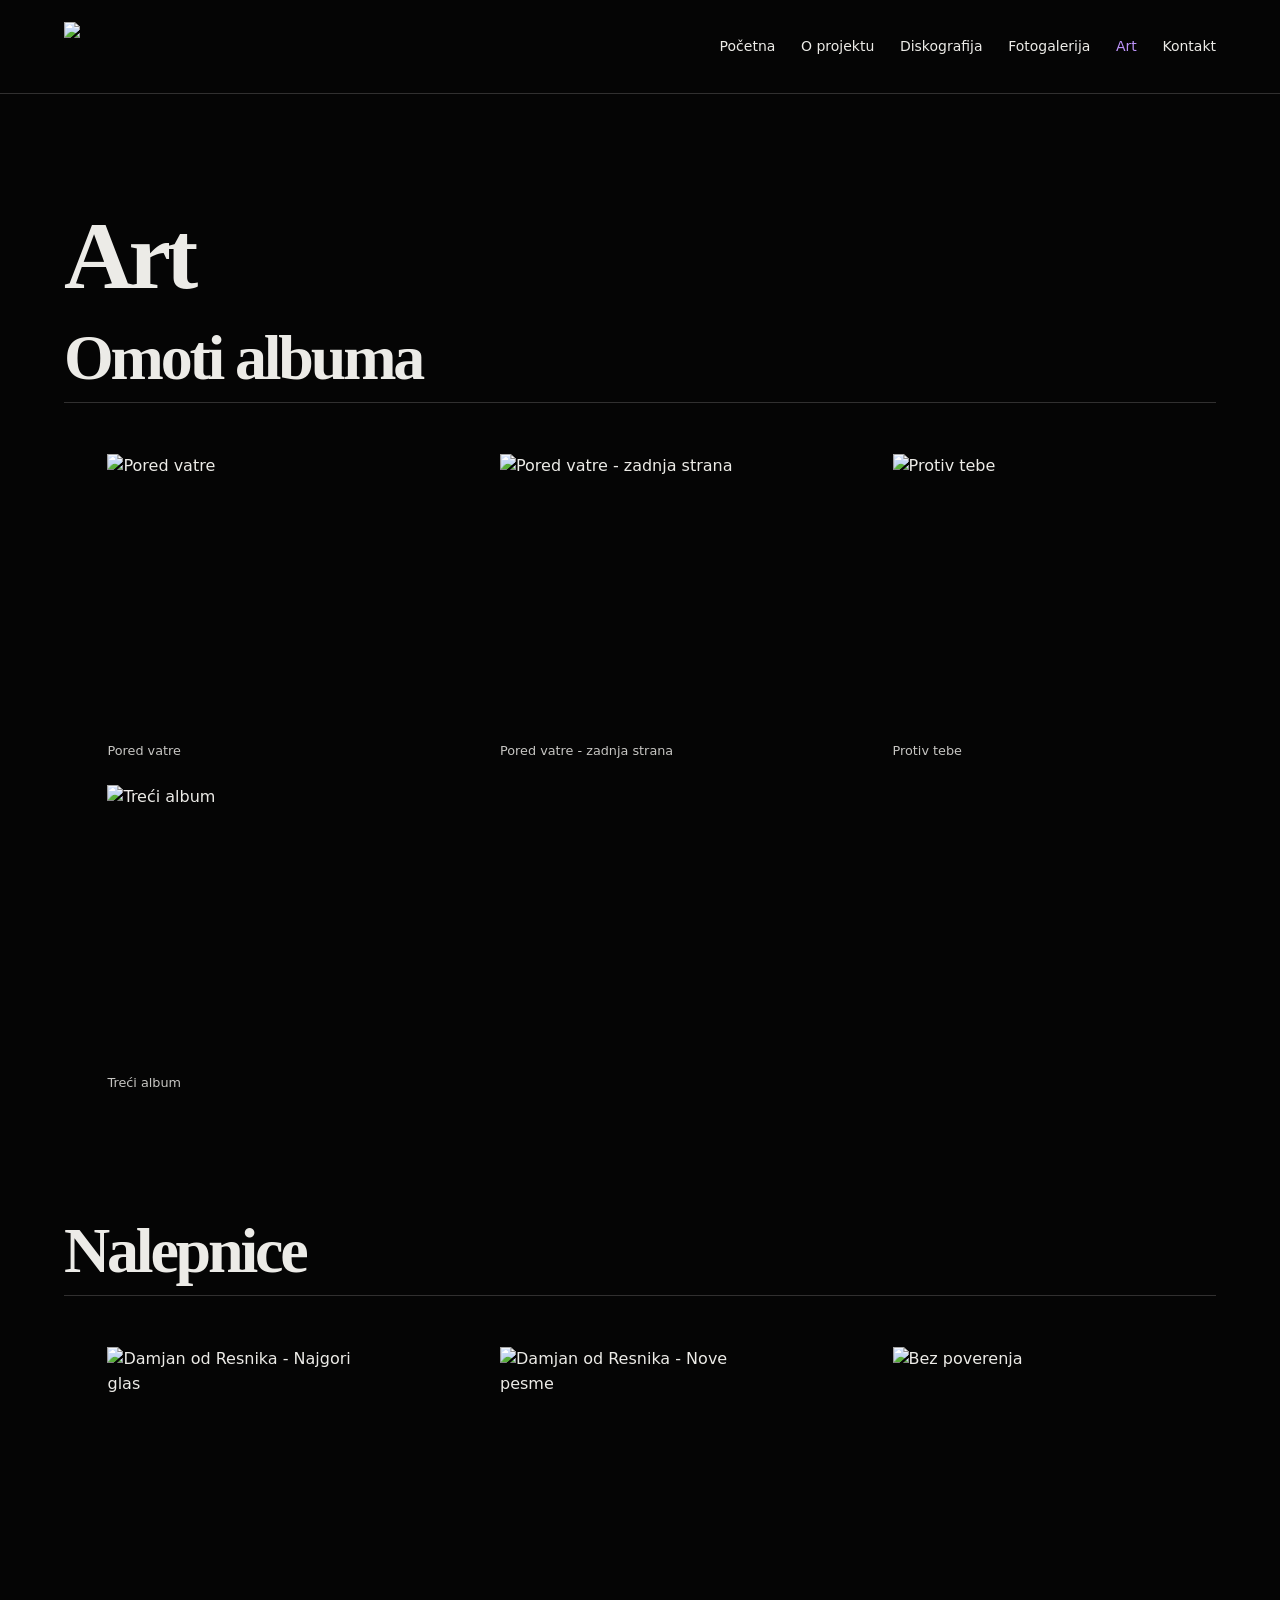
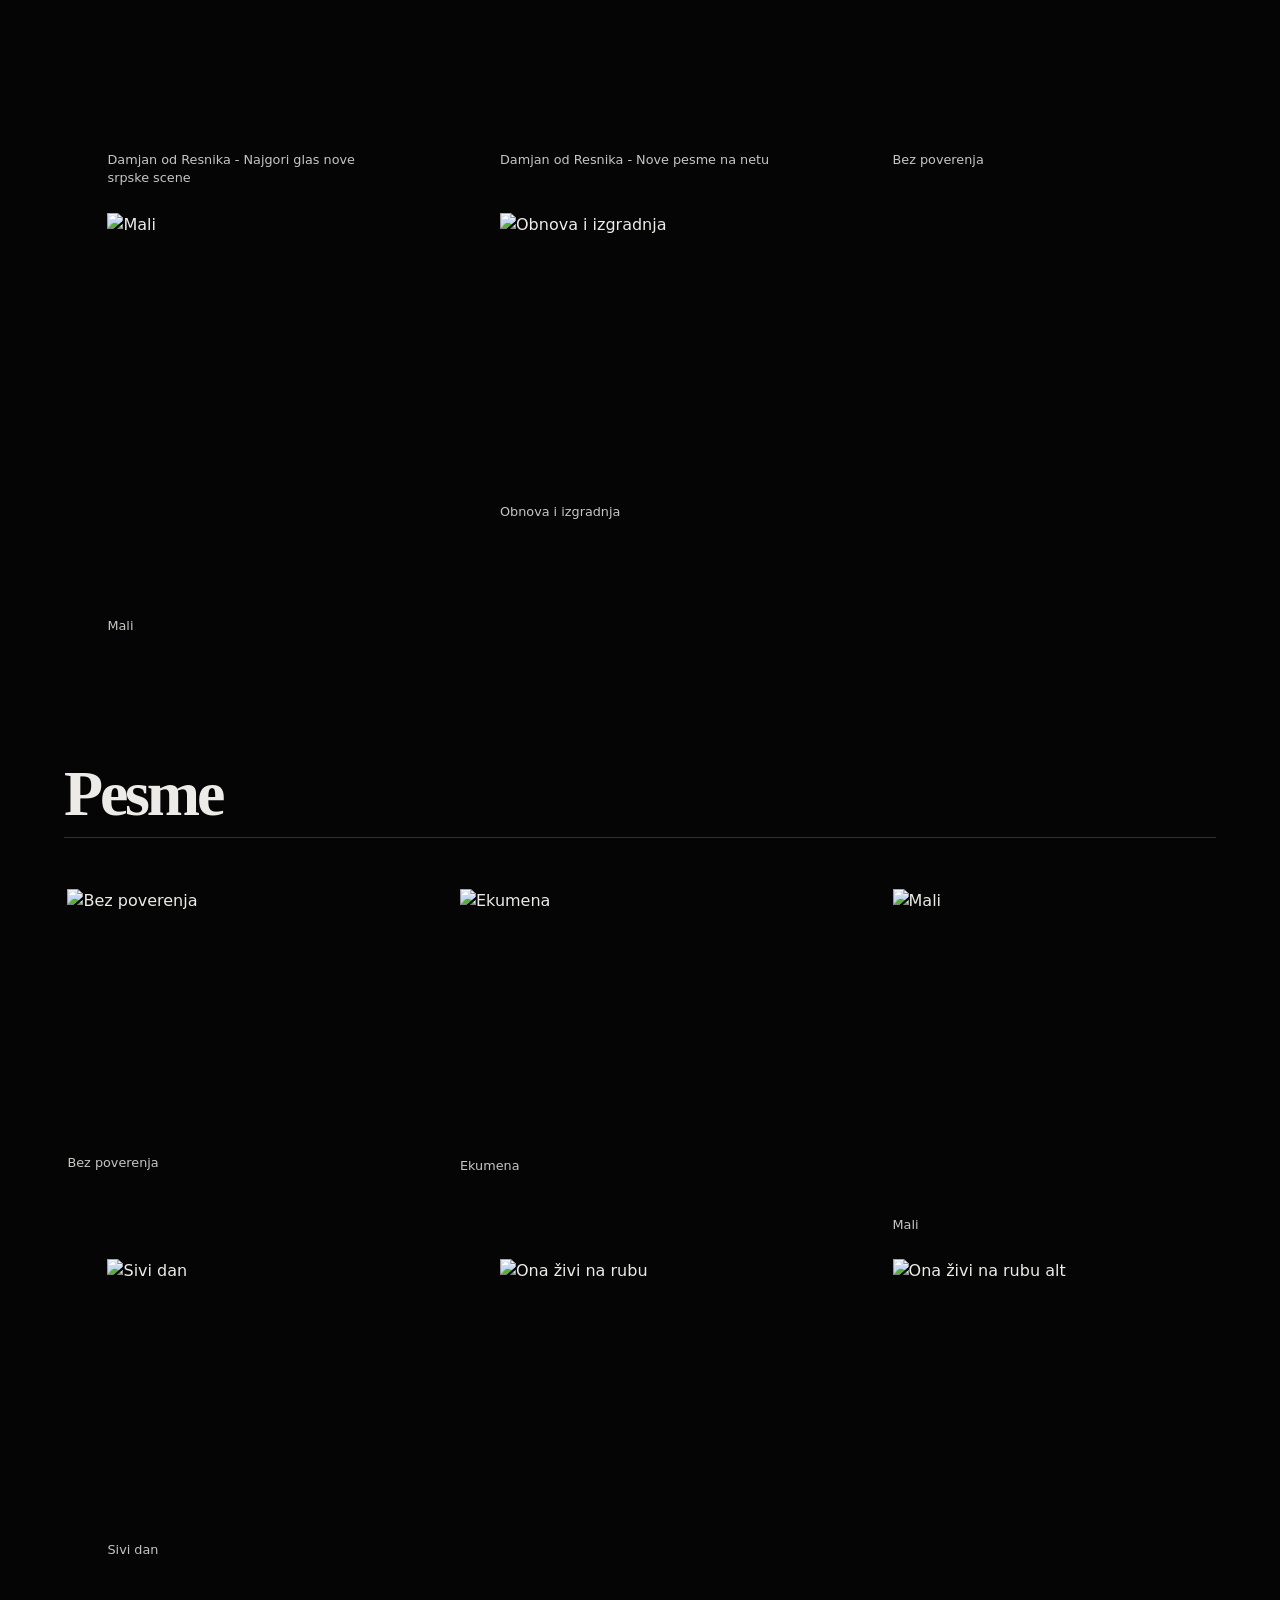
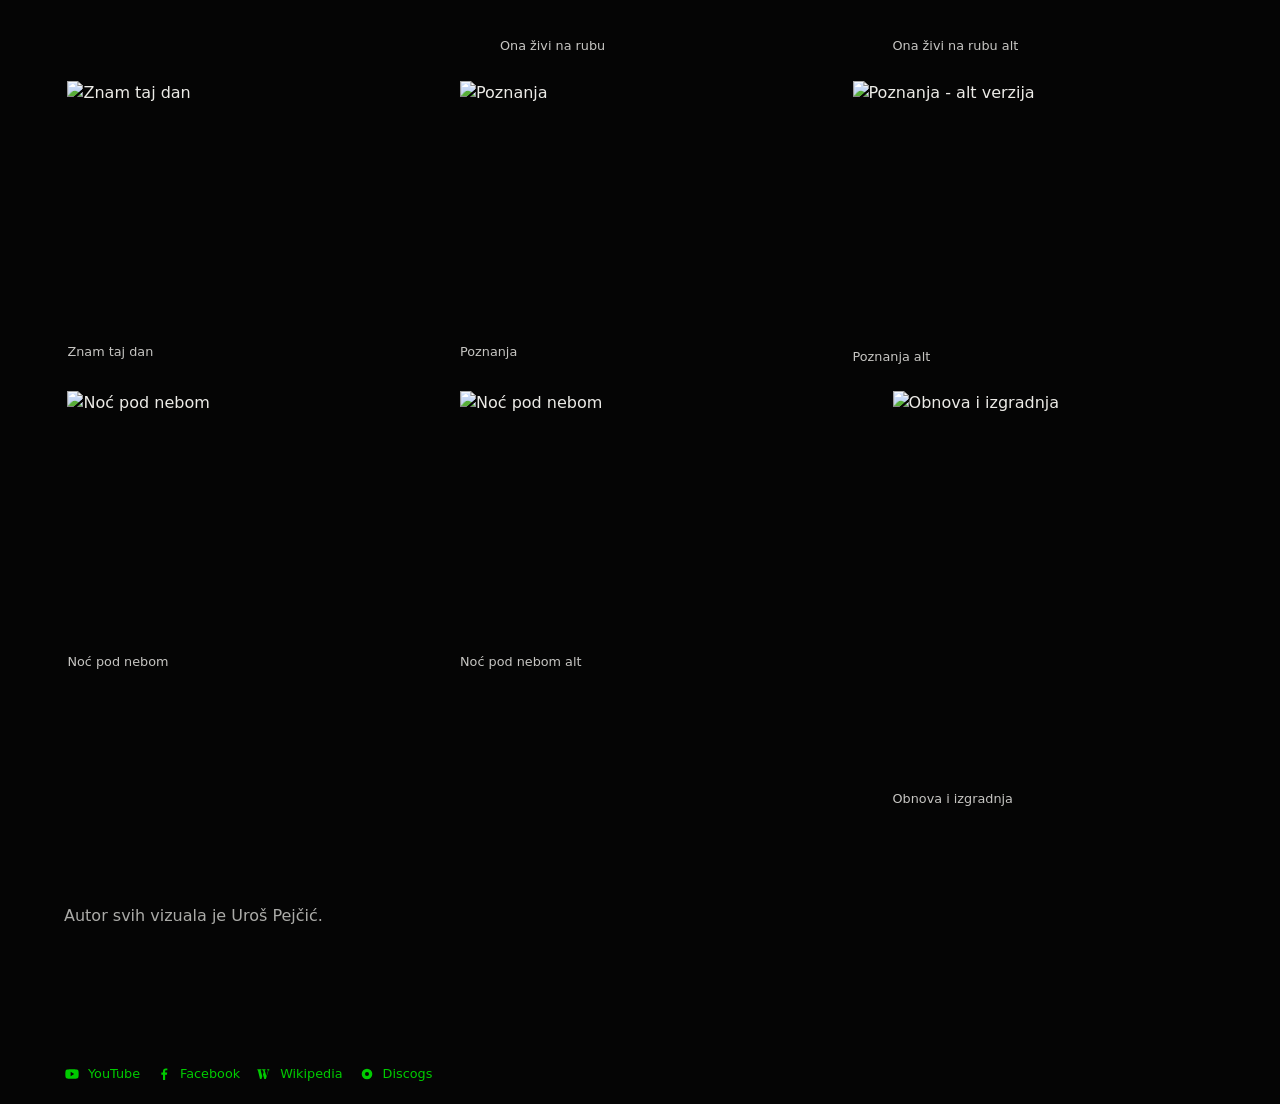
==== art.html @ 842f1d10 "radio traka" ====
<!doctype html>
<html lang="sr-Latn">

<head>
  <meta charset="utf-8" />
  <meta name="viewport" content="width=device-width, initial-scale=1" />
  <meta name="theme-color" content="#050505" />
  <meta name="description" content="Art projekta Damjan od Resnika: omoti, grafike i ilustracije." />
  <link rel="canonical" href="https://mudroljub.github.io/damjan-od-resnika/art.html" />
  <meta property="og:type" content="website" />
  <meta property="og:url" content="https://mudroljub.github.io/damjan-od-resnika/art.html" />
  <meta property="og:title" content="Art - Damjan od Resnika" />
  <meta property="og:description" content="Omoti, grafike i ilustracije projekta Damjan od Resnika." />
  <meta property="og:image" content="https://mudroljub.github.io/damjan-od-resnika/images/art/pesme/bez-poverenja.png" />
  <meta property="og:image:type" content="image/webp" />
  <meta name="twitter:card" content="summary_large_image" />
  <title>Art - Damjan od Resnika</title>
  <link rel="icon" href="favicon.ico" sizes="any" />
  <link rel="stylesheet" href="styles.css" />
</head>

<body>
  <a class="skip" href="#main-content">Preskoči na sadržaj</a>
  <header class="site-header page-header">
    <a class="brand" href="index.html" aria-label="Damjan od Resnika — početna"><img src="images/logo.webp"
        alt="Damjan od Resnika" width="808" height="268" /></a>
    <nav class="nav">
      <a href="index.html">Početna</a><a href="o-projektu.html">O projektu</a><a
        href="diskografija.html">Diskografija</a><a href="fotogalerija.html">Fotogalerija</a><a class="active"
        aria-current="page" href="art.html">Art</a><a href="kontakt.html">Kontakt</a>
    </nav>
  </header>
  <main id="main-content" class="gallery section art-page">
    <div class="content-width">
      <h1>Art</h1>
      <section class="art-section" aria-labelledby="album-covers-title">
        <h2 class="art-section-title" id="album-covers-title">Omoti albuma</h2>
        <div class="art-stack">
          <figure class="art-item art-item--square"><img fetchpriority="high" width="1200" height="1200"
              src="images/art/releases/pored-vatre.png" alt="Pored vatre" />
            <figcaption>Pored vatre</figcaption>
          </figure>
          <figure class="art-item art-item--square"><img loading="lazy" width="1181" height="1181"
              src="images/art/releases/pored-vatre-plamen.png" alt="Pored vatre - zadnja strana" />
            <figcaption>Pored vatre - zadnja strana</figcaption>
          </figure>
          <figure class="art-item art-item--square"><img loading="lazy" width="1200" height="1200"
              src="images/art/releases/protiv-tebe.png" alt="Protiv tebe" />
            <figcaption>Protiv tebe</figcaption>
          </figure>
          <figure class="art-item art-item--square"><img loading="lazy" width="1196" height="1200"
              src="images/art/releases/treci-album.png" alt="Treći album" />
            <figcaption>Treći album</figcaption>
          </figure>
        </div>
      </section>

      <section class="art-section" aria-labelledby="stickers-title">
        <h2 class="art-section-title" id="stickers-title">Nalepnice</h2>
        <div class="art-stack">
          <figure class="art-item art-item--portrait"><img loading="lazy" width="835" height="1181"
              src="images/art/prints/nalepnica-najgori-glas.png" alt="Damjan od Resnika - Najgori glas" />
            <figcaption>Damjan od Resnika - Najgori glas nove srpske scene</figcaption>
          </figure>
          <figure class="art-item art-item--portrait"><img loading="lazy" width="835" height="1181"
              src="images/art/prints/nalepnica-nove-pesme.png" alt="Damjan od Resnika - Nove pesme" />
            <figcaption>Damjan od Resnika - Nove pesme na netu</figcaption>
          </figure>
          <figure class="art-item art-item--portrait"><img loading="lazy" width="835" height="1181"
              src="images/art/prints/nalepnica-bez-poverenja.png" alt="Bez poverenja" />
            <figcaption>Bez poverenja</figcaption>
          </figure>
          <figure class="art-item art-item--portrait"><img loading="lazy" width="835" height="1181"
              src="images/art/prints/nalepnica-mali.png" alt="Mali" />
            <figcaption>Mali</figcaption>
          </figure>
          <figure class="art-item art-item--square"><img loading="lazy" width="2454" height="2472"
              src="images/art/prints/nalepnica-obnova-i-izgradnja.png" alt="Obnova i izgradnja" />
            <figcaption>Obnova i izgradnja</figcaption>
          </figure>
        </div>
      </section>

      <section class="art-section" aria-labelledby="singles-title">
        <h2 class="art-section-title" id="singles-title">Pesme</h2>
        <div class="art-stack">
          <figure class="art-item"><img loading="lazy" width="1487" height="1058" src="images/art/pesme/bez-poverenja.png"
              alt="Bez poverenja" />
            <figcaption>Bez poverenja</figcaption>
          </figure>
          <figure class="art-item"><img loading="lazy" width="1476" height="1065" src="images/art/pesme/ekumena.png"
              alt="Ekumena" />
            <figcaption>Ekumena</figcaption>
          </figure>
          <figure class="art-item art-item--portrait"><img loading="lazy" width="1248" height="1419"
              src="images/art/pesme/mali.png" alt="Mali" />
            <figcaption>Mali</figcaption>
          </figure>
          <figure class="art-item art-item--portrait"><img loading="lazy" width="720" height="705" src="images/art/pesme/sivi-dan.png"
              alt="Sivi dan" />
            <figcaption>Sivi dan</figcaption>
          </figure>
          <figure class="art-item art-item--portrait"><img loading="lazy" width="1200" height="1586"
              src="images/art/pesme/ona-zivi-na-rubu-2.png" alt="Ona živi na rubu" />
            <figcaption>Ona živi na rubu</figcaption>
          </figure>
          <figure class="art-item art-item--portrait"><img loading="lazy" width="1200" height="1586"
              src="images/art/pesme/ona-zivi-na-rubu-alt.png" alt="Ona živi na rubu alt" />
            <figcaption>Ona živi na rubu alt</figcaption>
          </figure>
          <figure class="art-item"><img loading="lazy" width="1600" height="1131" src="images/art/pesme/znam-taj-dan.png"
              alt="Znam taj dan" />
            <figcaption>Znam taj dan</figcaption>
          </figure>
          <figure class="art-item"><img loading="lazy" width="1024" height="722" src="images/art/pesme/poznanja.png"
              alt="Poznanja" />
            <figcaption>Poznanja</figcaption>
          </figure>
          <figure class="art-item"><img loading="lazy" width="1024" height="736" src="images/art/pesme/poznanja-alt.png"
              alt="Poznanja - alt verzija" />
            <figcaption>Poznanja alt</figcaption>
          </figure>
          <figure class="art-item"><img loading="lazy" width="1024" height="723" src="images/art/pesme/noc-pod-nebom.png"
              alt="Noć pod nebom" />
            <figcaption>Noć pod nebom</figcaption>
          </figure>
          <figure class="art-item"><img loading="lazy" width="1024" height="723" src="images/art/pesme/noc-pod-nebom-alt.png"
              alt="Noć pod nebom" />
            <figcaption>Noć pod nebom alt</figcaption>
          </figure>
          <figure class="art-item art-item--portrait"><img loading="lazy" width="1061" height="1482"
              src="images/art/pesme/obnova-i-izgradnja-alt.png" alt="Obnova i izgradnja" />
            <figcaption>Obnova i izgradnja</figcaption>
          </figure>
        </div>
      </section>
      <p class="gallery-credit">Autor svih vizuala je Uroš Pejčić.</p>
    </div>
  </main>
  <footer class="site-footer">
    <div class="footer-links">
      <a href="https://www.youtube.com/@DamjanOdResnika"
         target="_blank" rel="noopener"><span class="social-icon"
          ><svg viewBox="0 0 24 24" aria-hidden="true">
            <path
              d="M21.6 7.2a2.9 2.9 0 0 0-2-2C17.8 4.7 12 4.7 12 4.7s-5.8 0-7.6.5a2.9 2.9 0 0 0-2 2C2 9 2 12 2 12s0 3 .4 4.8a2.9 2.9 0 0 0 2 2c1.8.5 7.6.5 7.6.5s5.8 0 7.6-.5a2.9 2.9 0 0 0 2-2C22 15 22 12 22 12s0-3-.4-4.8zM10 15.2V8.8l5.3 3.2z"
              fill="currentColor"
            /></svg></span
        >YouTube</a
      ><a href="https://www.facebook.com/damjanodresnika/"
         target="_blank" rel="noopener"><span class="social-icon"
          ><svg viewBox="0 0 24 24" aria-hidden="true">
            <path
              d="M13.7 21v-8h2.7l.4-3.1h-3.1V8c0-.9.3-1.5 1.6-1.5h1.7V3.7c-.3 0-1.3-.1-2.4-.1-2.4 0-4.1 1.5-4.1 4.2v2.1H8v3.1h2.5v8z"
              fill="currentColor"
            /></svg></span
        >Facebook</a
      ><a href="https://en.wikipedia.org/wiki/Damjan_od_Resnika"
         target="_blank" rel="noopener"><span class="social-icon"
          ><svg viewBox="0 0 24 24" aria-hidden="true">
            <path
              d="M4 5h4v1.2l-1.1.2 2.6 9 2-6.1-1-3-1.3-.1V5h5v1.2l-1.2.2 2.6 9 2.5-9-1.2-.2V5h3v1.2l-1 .2-4.1 13h-2.3l-2.1-6.5-2.2 6.5H6L2.8 6.4 2 6.2V5z"
              fill="currentColor"
            /></svg></span
        >Wikipedia</a
      ><a
        href="https://www.discogs.com/artist/4962725-Damjan-Od-Resnika"
        target="_blank"
        rel="noopener"
        ><span class="social-icon"
          ><svg viewBox="0 0 24 24" aria-hidden="true">
            <circle cx="12" cy="12" r="8" fill="currentColor" />
            <circle cx="12" cy="12" r="3" fill="var(--color-canvas)" /></svg></span
        >Discogs</a
      >
    </div>
  </footer>
  <script src="gallery.js" defer></script>
</body>

</html>
---- styles.css ----
@font-face {
  font-family: Chiller;
  font-style: normal;
  font-weight: 400;
  font-display: swap;
  src: url("fonts/chiller.ttf") format("truetype");
}
:root {
  --color-canvas: #050505;
  --color-surface: #121212;
  --color-text: #ecebe7;
  --color-emphasis: #bd93f9;
  --color-link: #00cc00;
  --color-brand-mark: #e31b23;
  --color-text-muted: rgba(236, 235, 231, 0.72);
  --color-line: rgba(236, 235, 231, 0.19);
  --overlay-soft: rgba(5, 5, 5, 0.36);
  --overlay: rgba(5, 5, 5, 0.8);
  --font-sans: system-ui, -apple-system, BlinkMacSystemFont, "Segoe UI", sans-serif;
  --font-display: Chiller, "Brush Script MT", cursive;
  --font-size-h1: 6rem;
  --font-size-h2: 4rem;
  --font-size-h3: 3rem;
  --type-size-label: 0.8rem;
  --page-inline: clamp(1.25rem, 5vw, 5rem);
  --section-block: clamp(4.5rem, 9vw, 8rem);
  --content-width: 72rem;
  /* Art: landscape works use 360px; portrait and square works use 280px.
     Classify source artwork by aspect ratio: > 1.1 landscape, < 0.9 portrait, otherwise square. */
  --edition-art-size: min(17.5rem, calc(100vw - (var(--page-inline) * 2)));
  --landscape-art-size: min(22.5rem, calc(100vw - (var(--page-inline) * 2)));
  --text-width: 72ch;
  --radius-round: 50%;
  --radius-pill: 999px;
  --duration-fast: 0.2s;
}

* { box-sizing: border-box; }
html { color-scheme: dark; scroll-behavior: smooth; }
body {
  min-height: 100svh;
  display: flex;
  flex-direction: column;
  margin: 0;
  background: var(--color-canvas);
  color: var(--color-text);
  font: 1rem/1.55 var(--font-sans);
}
main { flex: 1; }
button, a {
  font: inherit;
  touch-action: manipulation;
  -webkit-tap-highlight-color: rgba(189, 147, 249, 0.35);
}
button { cursor: pointer; }
a { color: inherit; }
h1, h2, h3 {
  margin: 0 0 1rem;
  font-family: var(--font-display);
  line-height: 0.98;
  letter-spacing: -0.05em;
}
h1 { font-size: var(--font-size-h1); margin-bottom: 3rem; }
h2 { font-size: var(--font-size-h2); }
h3 { font-size: var(--font-size-h3); line-height: 1.05; letter-spacing: -0.035em; }
p { margin: 0 0 1rem; }
figcaption {
  margin: 0;
  padding-top: 0.5rem;
  color: rgba(236, 235, 231, 0.84);
  font-size: 0.8rem;
  line-height: 1.4;
}

/* Shared type, color, and spacing utilities. */
.type-label, .album-year, .hero-kicker, .lyric-trigger, .lyrics-credit {
  font-size: var(--type-size-label);
  font-weight: 700;
  line-height: 1.4;
}
.type-label, .hero-kicker, .lyric-trigger, .lyrics-credit { color: var(--color-link); }
.type-meta, .text-muted, .album-status,
.art-credit, .track-number, .album-year {
  color: var(--color-text-muted);
}
.text-emphasis { color: var(--color-emphasis); }
.text-link { color: var(--color-link); }

.type-lead {
  max-width: var(--text-width);
  font-family: var(--font-display);
  font-size: 2.1875rem;
  line-height: 1.2;
  letter-spacing: -0.035em;
}
.stack-sm > * + * { margin-top: 0.75rem; }
.stack > * + * { margin-top: 1.5rem; }
.stack-lg > * + * { margin-top: 2.5rem; }
.stack-sm > *, .stack > *, .stack-lg > * { margin-bottom: 0; }

.skip { position: absolute; top: auto; left: -999px; }
.skip:focus-visible {
  z-index: 10;
  top: 1rem;
  left: 1rem;
  padding: 0.5rem 1rem;
  background: var(--color-emphasis);
  color: var(--color-surface);
}

.site-header {
  position: absolute;
  z-index: 3;
  inset: 0 0 auto;
  display: flex;
  align-items: center;
  justify-content: space-between;
  padding: 1.4rem var(--page-inline);
  border-bottom: 1px solid var(--color-line);
}
.site-header.page-header { position: relative; background: var(--color-canvas); }
.brand {
  display: block;
  width: auto;
  height: 48px;
  aspect-ratio: 808 / 268;
  background: center / contain no-repeat url("images/logo.webp");
  font-size: 0;
  text-decoration: none;
}
.brand img { display: block; width: 100%; height: auto; }
.nav, .footer-links, .socials, .hero-album-covers, .album-meta {
  display: flex;
  flex-wrap: wrap;
  align-items: center;
}
.nav { gap: clamp(0.7rem, 2vw, 2rem); }
.nav a { font-size: 0.875rem; text-decoration: none; }
.nav a:hover, .nav a.active, .footer-links a:hover { color: var(--color-emphasis); }
.language {
  padding: 0.25rem 0.75rem;
  border: 1px solid var(--color-line);
  border-radius: var(--radius-pill);
  background: transparent;
  color: var(--color-text);
  font-size: 0.8rem;
  font-weight: 700;
}

.hero {
  position: relative;
  min-height: 100svh;
  display: grid;
  align-items: end;
  overflow: hidden;
  padding: clamp(7rem, 15vw, 11rem) var(--page-inline) clamp(3rem, 7vw, 5.8rem);
  background: var(--color-canvas);
}
.hero::before {
  content: "";
  position: absolute;
  z-index: 1;
  inset: 0;
  background:
    linear-gradient(90deg, rgba(5, 5, 5, 0.9), var(--overlay-soft) 65%, rgba(5, 5, 5, 0.9)),
    linear-gradient(0deg, var(--overlay), transparent 55%);
}
.hero-photo {
  position: absolute;
  inset: 0;
  width: 100%;
  height: 100%;
  object-fit: cover;
  object-position: center 42%;
  filter: saturate(0.78) contrast(1.08);
}
.hero-content { position: relative; z-index: 2; max-width: 900px; }
.hero-kicker { margin: 0 0 1rem; }
h1 { margin-bottom: 1.5rem; }
.hero h1 { max-width: 780px; margin-bottom: 1.5rem; font-size: 10rem; }
.hero-album-covers { gap: 0.75rem; margin-top: 1.5rem; }
.hero-album-covers a {
  display: block;
  width: var(--edition-art-size);
  border: 1px solid rgba(236, 235, 231, 0.35);
  transition: border-color var(--duration-fast) ease, transform var(--duration-fast) ease;
}
.hero-album-covers img, .about-image, .about-page-photo img {
  display: block;
  width: 100%;
  height: auto;
}
.hero-album-covers a:hover, .hero-album-covers a:focus-visible {
  border-color: var(--color-emphasis);
  transform: translateY(-0.2rem);
}

.hero-link, .gallery-link, .about-link {
  display: inline-block;
  padding-bottom: 0.25rem;
  border-bottom: 2px solid var(--color-emphasis);
  color: var(--color-text);
  font-weight: 700;
  text-decoration: none;
}
.hero-link { margin-top: 1.25rem; }
.gallery-link { margin-top: 1.5rem; }
.about-link { margin-top: 2rem; }
.hero-link:hover, .gallery-link:hover, .about-link:hover, .download:hover { color: var(--color-emphasis); }

.player {
  position: sticky;
  z-index: 4;
  bottom: 0;
  display: grid;
  grid-template-columns: auto minmax(130px, 1fr) auto;
  align-items: center;
  gap: 1rem;
  padding: 0.375rem var(--page-inline);
  background: var(--color-emphasis);
  color: var(--color-canvas);
}
.round-button {
  width: 2.75rem;
  height: 2.75rem;
  border: 0;
  border-radius: var(--radius-round);
  background: var(--color-canvas);
  color: var(--color-emphasis);
  font-weight: 700;
}
.round-button:hover { background: var(--color-surface); }
.now-playing { display: flex; align-items: baseline; gap: 0.75rem; min-width: 0; }
.now-label { flex: none; font-size: 0.75rem; font-weight: 700; letter-spacing: 0.04em; }
.track-name { overflow: hidden; min-width: 0; font-weight: 700; text-overflow: ellipsis; white-space: nowrap; }
/* Tanka linija uz gornju ivicu trake; zona za klik je viša od same linije. */
.player-progress {
  --progress: 0%;
  position: absolute;
  top: -0.25rem;
  left: 0;
  width: 100%;
  height: 0.75rem;
  margin: 0;
  padding: 0;
  appearance: none;
  border: 0;
  background: linear-gradient(90deg, var(--color-canvas) 0 var(--progress), var(--overlay-soft) var(--progress) 100%)
    center / 100% 0.25rem no-repeat;
  cursor: pointer;
}
.player-progress:disabled { cursor: default; opacity: 0.45; }
.player-progress::-webkit-slider-runnable-track { height: 0.25rem; background: transparent; }
.player-progress::-moz-range-track { height: 0.25rem; background: transparent; }
.player-progress::-webkit-slider-thumb {
  width: 0.75rem;
  height: 0.75rem;
  margin-top: -0.25rem;
  appearance: none;
  border: 2px solid var(--color-emphasis);
  border-radius: var(--radius-round);
  background: var(--color-canvas);
  opacity: 0;
}
.player-progress::-moz-range-thumb {
  width: 0.75rem;
  height: 0.75rem;
  border: 2px solid var(--color-emphasis);
  border-radius: var(--radius-round);
  background: var(--color-canvas);
  opacity: 0;
}
.player-progress:enabled:hover::-webkit-slider-thumb,
.player-progress:focus-visible::-webkit-slider-thumb { opacity: 1; }
.player-progress:enabled:hover::-moz-range-thumb,
.player-progress:focus-visible::-moz-range-thumb { opacity: 1; }
.player-action, .lyrics-close {
  padding: 0.25rem 0;
  border: 0;
  border-bottom: 1px solid currentColor;
  background: none;
  color: inherit;
  font-size: 0.8rem;
  font-weight: 700;
}
.player-action:hover { border-bottom-width: 2px; }
.player :focus-visible { outline-color: var(--color-canvas); }

.section { padding: var(--section-block) var(--page-inline); }
.content-width {
  width: min(100%, var(--content-width));
  margin-inline: auto;
}
.section-intro { max-width: var(--text-width); margin: 0; }
.about, .discography, .contact, .about-page { background: var(--color-surface); }

.about {
  content-visibility: auto;
  contain-intrinsic-size: auto 900px;
}
.about-grid {
  display: grid;
  grid-template-columns: 1.05fr 0.95fr;
  width: min(100%, var(--content-width));
  align-items: center;
  gap: clamp(2rem, 8vw, 8rem);
  margin-inline: auto;
}
.about-grid h2 { margin-bottom: 2rem; }
.about-note { margin: 0; }
.about-art { width: min(100%, var(--edition-art-size)); justify-self: center; }
.about-art picture, .home-photo picture { display: block; }
.about-image {
  width: 100%;
  height: auto;
}
.art-credit { margin: 1rem 0 0; font-size: 0.9rem; line-height: 1.5; text-align: center; }
.art-credit > span { display: block; }
.art-credit-link { display: inline-block; margin-top: 0.35rem; }

.home-photos {
  padding-top: 0;
  background: var(--color-canvas);
  content-visibility: auto;
  contain-intrinsic-size: auto 900px;
}
.home-photos-grid, .gallery-grid {
  display: grid;
  grid-template-columns: repeat(12, minmax(0, 1fr));
}
.home-photos-grid {
  width: min(100%, var(--content-width));
  gap: clamp(0.6rem, 1.3vw, 1.2rem);
  margin-inline: auto;
}
.home-photo { grid-column: span 4; margin: 0; }
.home-photo:nth-child(1) { grid-column: span 7; }
.home-photo:nth-child(2) { grid-column: span 5; }
.home-photo img {
  display: block;
  width: 100%;
  height: clamp(190px, 20vw, 320px);
  object-fit: cover;
  filter: saturate(0.72);
}
.home-photo:nth-child(1) img, .home-photo:nth-child(2) img { height: clamp(270px, 30vw, 470px); }
.home-photo:nth-child(1) img { object-position: center 36%; }
.home-photo:nth-child(2) img { object-position: center 28%; }
.home-photo:nth-child(3) img { object-position: center 42%; }
.home-photo:nth-child(4) img { object-position: center 44%; }
.home-photo:nth-child(5) img { object-position: center 48%; }
.discography > h1,
.discography > #albums,
.discography > .singles,
.contact-content,
.about-page-content {
  width: min(100%, var(--content-width));
  margin-inline: auto;
}
.catalog-heading {
  margin: 0;
  padding-bottom: 0.75rem;
  border-bottom: 1px solid var(--color-line);
}
.album, .singles-content {
  display: grid;
  grid-template-columns: var(--edition-art-size) 1fr;
  gap: clamp(1.5rem, 5vw, 5rem);
}
.album { padding: 2rem 0; border-top: 1px solid var(--color-line); }
.album:first-of-type { border-top: 0; }
.cover {
  display: block;
  width: 100%;
  height: auto;
}
.album-title { margin: 0 0 0.5rem; }
.album-meta {
  align-items: baseline;
  gap: 0.75rem;
  margin: 0 0 0.75rem;
  font-size: 0.8rem;
  font-weight: 700;
}
.album-year { margin: 0 0 1.25rem; }
.album-meta a { color: var(--color-link); text-underline-offset: 0.18em; }
.download {
  display: inline-flex;
  align-items: center;
  gap: 0.5rem;
  margin-bottom: 1rem;
  color: var(--color-text);
  font-size: 0.9rem;
  font-weight: 700;
  text-decoration: none;
}
.download::before,
.track-download::before {
  content: "";
  width: 1rem;
  height: 1rem;
  flex: 0 0 1rem;
  background: currentColor;
  -webkit-mask: url("data:image/svg+xml,%3Csvg xmlns='http://www.w3.org/2000/svg' viewBox='0 0 24 24'%3E%3Cpath d='M11 3h2v10.17l3.59-3.58L18 11l-6 6-6-6 1.41-1.41L11 13.17V3ZM5 19h14v2H5z'/%3E%3C/svg%3E") center/contain no-repeat;
  mask: url("data:image/svg+xml,%3Csvg xmlns='http://www.w3.org/2000/svg' viewBox='0 0 24 24'%3E%3Cpath d='M11 3h2v10.17l3.59-3.58L18 11l-6 6-6-6 1.41-1.41L11 13.17V3ZM5 19h14v2H5z'/%3E%3C/svg%3E") center/contain no-repeat;
}
.download:hover, .download:focus-visible {
  text-decoration: underline;
  text-decoration-color: var(--color-emphasis);
  text-decoration-thickness: 1px;
  text-underline-offset: 0.25rem;
}
.singles { margin-top: clamp(4rem, 9vw, 7rem); }
.singles-content { padding-top: 2rem; }
.tracks { margin: 0; padding: 0; list-style: none; }
.track {
  display: grid;
  grid-template-columns: 2.3rem minmax(0, 1fr) auto auto;
  align-items: center;
  gap: 0.5rem;
  padding: 0.75rem 0;
}
.track-number { font-size: 0.8rem; }
.play-track {
  display: flex;
  align-items: center;
  gap: 0.75rem;
  padding: 0;
  border: 0;
  background: none;
  color: var(--color-text);
  text-align: left;
}
.play-track::before {
  content: "▶";
  display: grid;
  width: 1.7rem;
  height: 1.7rem;
  place-items: center;
  padding-left: 0.08rem;
  border: 1px solid var(--color-link);
  border-radius: var(--radius-round);
  color: var(--color-link);
  font-size: 0.6rem;
}
.play-track:hover, .play-track:focus-visible { color: var(--color-emphasis); text-decoration: none; }
.play-track:hover::before, .play-track:focus-visible::before, .track.active .play-track::before {
  border-color: var(--color-emphasis);
  color: var(--color-emphasis);
}
.track.playing .play-track::before { content: "❚❚"; padding-left: 0; font-size: 0.45rem; }

.gallery { background: var(--color-canvas); }
.gallery-grid {
  width: min(100%, var(--content-width));
  gap: clamp(0.45rem, 1vw, 0.9rem);
  margin-inline: auto;
}
.gallery-item {
  position: relative;
  grid-column: span 3;
  margin: 0;
  overflow: hidden;
  background: var(--color-surface);
}
.gallery-item:nth-child(7n + 1), .gallery-item:nth-child(7n + 5) { grid-column: span 6; }
.gallery-item img {
  display: block;
  width: 100%;
  height: 250px;
  object-fit: cover;
  filter: saturate(0.76);
  transition: filter var(--duration-fast) ease, transform var(--duration-fast) ease;
}
.gallery-item:nth-child(7n + 1) img, .gallery-item:nth-child(7n + 5) img { height: 380px; }
.gallery-item:hover img { filter: saturate(1); transform: scale(1.025); }
.gallery-item figcaption {
  position: static;
  padding: 0;
}
.gallery-credit {
  margin: clamp(3.5rem, 8vw, 6rem) auto 0;
  color: var(--color-text-muted);
}
.gallery:not(.art-page) > h1 {
  width: min(100%, var(--content-width));
  margin-inline: auto;
}
.art-section + .art-section { margin-top: clamp(4.5rem, 10vw, 8rem); }
.art-section-title {
  width: 100%;
  margin: 0 auto clamp(2rem, 4vw, 3.5rem);
  padding-bottom: 0.75rem;
  border-bottom: 1px solid var(--color-line);
}
.art-stack {
  display: grid;
  grid-template-columns: repeat(12, minmax(0, 1fr));
  align-items: start;
  width: 100%;
  gap: clamp(1rem, 2vw, 2rem);
  margin-inline: auto;
}
.art-item {
  position: relative;
  grid-column: span 4;
  width: var(--landscape-art-size);
  max-width: 100%;
  margin: 0 auto;
}
.art-item--portrait, .art-item--square { width: var(--edition-art-size); }
.art-item img {
  display: block;
  width: 100%;
  height: auto;
}
.gallery-open {
  position: absolute;
  z-index: 1;
  inset: 0;
  width: 100%;
  border: 0;
  background: transparent;
  cursor: zoom-in;
}
.gallery-open:focus-visible { outline: 3px solid var(--color-emphasis); outline-offset: -3px; }
.gallery-dialog {
  width: 100vw;
  max-width: none;
  height: 100svh;
  max-height: none;
  margin: 0;
  padding: clamp(1rem, 3vw, 3rem);
  border: 0;
  background: rgba(5, 5, 5, 0.97);
  overscroll-behavior: contain;
}
.gallery-dialog::backdrop { background: rgba(5, 5, 5, 0.9); }
.gallery-dialog-frame { position: relative; display: grid; width: 100%; height: 100%; place-items: center; }
.gallery-dialog-image { display: block; max-width: 100%; max-height: 100%; object-fit: contain; }
.gallery-close {
  position: absolute;
  z-index: 1;
  top: 0;
  right: 0;
  padding: 0.5rem 0.75rem;
  border: 1px solid var(--color-line);
  background: var(--color-surface);
  color: var(--color-text);
}

.contact h1 { max-width: 830px; }
.contact a { color: inherit; text-decoration-color: var(--color-emphasis); text-decoration-thickness: 2px; }
.socials { gap: 0.5rem 1.25rem; margin-top: 2.5rem; }
.socials a { padding-bottom: 0.25rem; border-bottom: 1px solid currentColor; font-weight: 700; text-decoration: none; }
.site-footer {
  display: flex;
  justify-content: space-between;
  padding: 1.25rem var(--page-inline);
  background: var(--color-canvas);
  color: var(--color-link);
  font-size: 0.8rem;
}
.site-footer a { text-decoration: none; }
.footer-links { gap: 1rem; }
.footer-links a { display: inline-flex; align-items: center; gap: 0.5rem; }
.social-icon { display: inline-flex; flex: 0 0 1rem; width: 1rem; height: 1rem; color: inherit; }
.social-icon svg { display: block; width: 100%; height: 100%; fill: currentColor; }

.about-page-content h1 { max-width: 14ch; }
.about-page-content {
  /* Keep this page on the site's shared content container. */
  width: min(100%, var(--content-width));
}
.about-page-photo { width: 100%; margin: clamp(3rem, 7vw, 5rem) 0; }
.musicians-gallery { margin-top: clamp(3.5rem, 8vw, 6rem); }
.musicians-gallery h2 { margin: 0 0 1rem; font-size: 3.5rem; line-height: 1; }
.musicians-gallery > .musicians-gallery-intro { max-width: none; margin: 0 0 2rem; color: var(--color-text); font-size: 1rem; font-weight: 400; line-height: 1.5; }
.musicians-gallery .art-stack { display: block; columns: 3 14rem; column-gap: clamp(0.75rem, 2vw, 1.5rem); }
.musicians-gallery .art-item { display: inline-block; width: 100%; max-width: none; margin: 0 0 clamp(1.25rem, 2.5vw, 2rem); break-inside: avoid; }
.musicians-gallery .art-item img {
  width: 100%;
  height: auto;
  max-height: none;
}

.lyric-trigger,
.track-download {
  padding: 0.25rem 0;
  border: 0;
  border-bottom: 1px solid var(--color-link);
  background: none;
  color: var(--color-link);
  font-weight: 400;
  text-decoration: none;
}
.track-download {
  display: grid;
  grid-column: -1;
  width: 1.5rem;
  height: 1.5rem;
  place-items: center;
  padding: 0.25rem;
  border-bottom: 0;
}
.lyric-trigger:hover,
.track-download:hover,
.track-download:focus-visible { border-color: var(--color-emphasis); color: var(--color-emphasis); }
.lyrics-dialog {
  width: min(44rem, calc(100vw - 2rem));
  max-height: min(80vh, 50rem);
  padding: 0;
  border: 1px solid var(--color-line);
  background: var(--color-surface);
  color: var(--color-text);
  overscroll-behavior: contain;
}
.lyrics-dialog::backdrop { background: var(--overlay); }
.lyrics-sheet { display: grid; grid-template-rows: auto 1fr; max-height: inherit; }
.lyrics-header {
  display: flex;
  align-items: start;
  justify-content: space-between;
  gap: 1rem;
  padding: 1.25rem 1.5rem 1rem;
  border-bottom: 1px solid var(--color-line);
}
.lyrics-header h2 { margin: 0; }
.lyrics-body { overflow: auto; padding: 1.5rem clamp(1.4rem, 5vw, 3.5rem) 2.5rem; }
.lyrics-content { max-width: var(--text-width); margin: 0; font: inherit; line-height: 1.78; white-space: pre-wrap; }
.lyrics-credit { max-width: var(--text-width); margin: 2rem 0 0; padding-top: 1rem; border-top: 1px solid var(--color-line); }

/* One treatment for textual and action links. */
.text-link,
:is(
  .hero-link,
  .gallery-link,
  .about-link,
  .download,
  .lyric-trigger,
  .contact a,
  .socials a,
  .footer-links a
) {
  border-bottom: 0;
  color: var(--color-link);
  font-weight: 400;
  text-decoration: none;
}

.text-link:hover,
.text-link:focus-visible,
:is(
  .hero-link,
  .gallery-link,
  .about-link,
  .download,
  .lyric-trigger,
  .contact a,
  .socials a,
  .footer-links a
):hover,
:is(
  .hero-link,
  .gallery-link,
  .about-link,
  .download,
  .lyric-trigger,
  .contact a,
  .socials a,
  .footer-links a
):focus-visible {
  color: var(--color-emphasis);
  text-decoration: underline;
  text-decoration-color: currentColor;
  text-decoration-thickness: 1px;
  text-underline-offset: 0.25rem;
}

:focus-visible { outline: 3px solid var(--color-emphasis); outline-offset: 3px; }

@media (max-width: 700px) {
  :root {
    --font-size-h1: 3.75rem;
    --font-size-h2: 2.25rem;
    --font-size-h3: 1.72rem;
  }
  .site-header { align-items: flex-start; flex-wrap: wrap; row-gap: 0.5rem; }
  .nav { flex: 0 0 100%; justify-content: space-between; gap: 0.75rem; }
  .nav a:first-child { display: none; }
  .nav a { font-size: 0.75rem; }
  .hero { min-height: 670px; }
  .hero h1 { font-size: 5rem; }
  .player { grid-template-columns: auto 1fr auto; }
  .player-action:last-child { display: none; }
  .now-playing:not(:has(.track-name:empty)) .now-label { display: none; }
  .about-grid { grid-template-columns: 1fr; }
  .home-photo, .home-photo:nth-child(1), .home-photo:nth-child(2) { grid-column: span 12; }
  .home-photo img, .home-photo:nth-child(1) img, .home-photo:nth-child(2) img { height: clamp(220px, 62vw, 420px); }
  .album, .singles-content { grid-template-columns: 1fr; gap: 1.25rem; }
  .album > picture, .album > .cover, .singles-content > .cover { width: var(--edition-art-size); }
  .gallery-item, .gallery-item:nth-child(7n + 1), .gallery-item:nth-child(7n + 5) { grid-column: span 6; }
  .gallery-item img, .gallery-item:nth-child(7n + 1) img, .gallery-item:nth-child(7n + 5) img { height: 190px; }
  .art-item, .art-item--portrait, .art-item--square { grid-column: span 12; }
  .musicians-gallery .art-stack { columns: 2; }
  .musicians-gallery h2 { font-size: 2.5rem; }
  .site-footer { flex-direction: column; gap: 1rem; }
  .track { grid-template-columns: 2.3rem minmax(0, 1fr) auto auto; }
  .lyrics-dialog { width: 100vw; max-width: none; height: 100svh; max-height: 100svh; border: 0; }
  .lyrics-header { padding: 1.25rem 1.25rem 0.75rem; }
  .lyrics-body { padding: 1.5rem 1.25rem 2rem; }
}
@media (max-width: 420px) {
  .site-header { padding: 1rem 1.25rem; }
  .nav { gap: 0.5rem; }
}
@media (max-width: 360px) {
  .player { grid-template-columns: auto minmax(0, 1fr); gap: 0.75rem; }
  .player-action { display: none; }
}
@media (prefers-reduced-motion: reduce) {
  html { scroll-behavior: auto; }
  .gallery-item img { transition: none; }
}
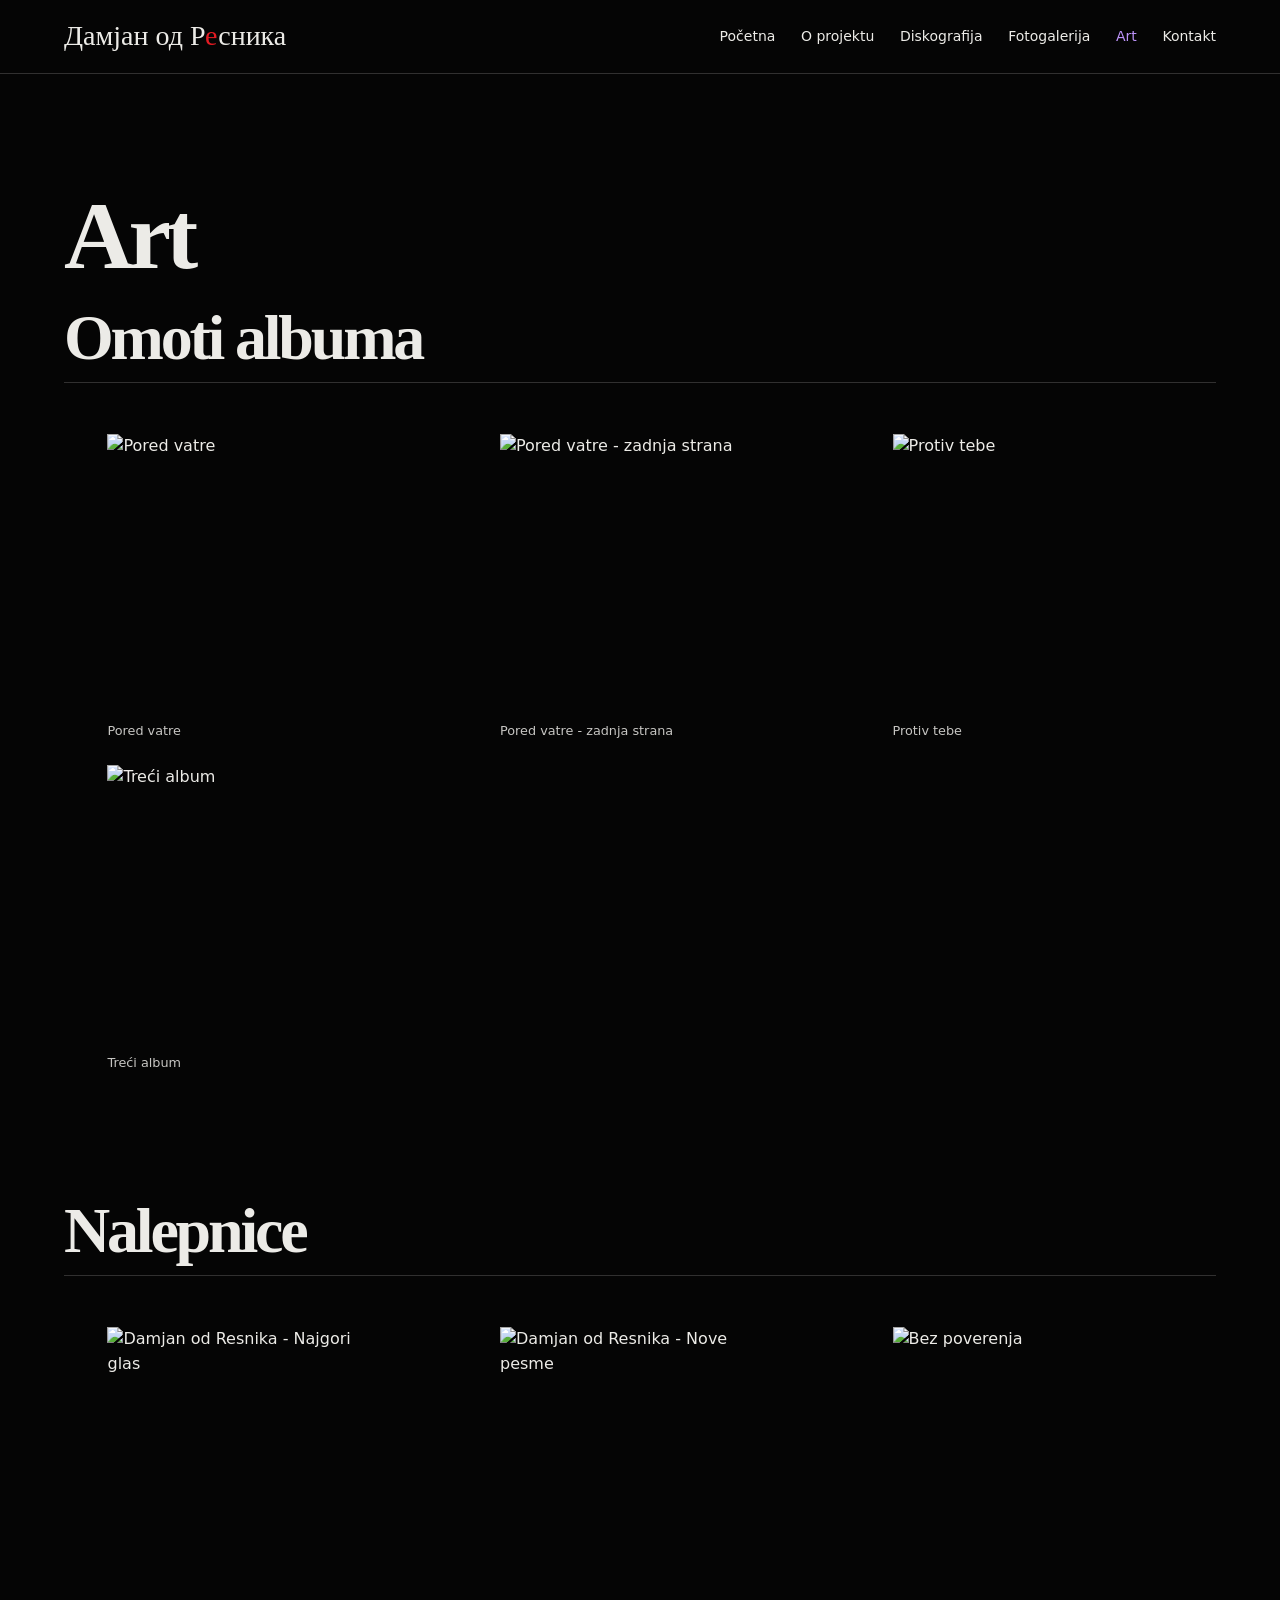
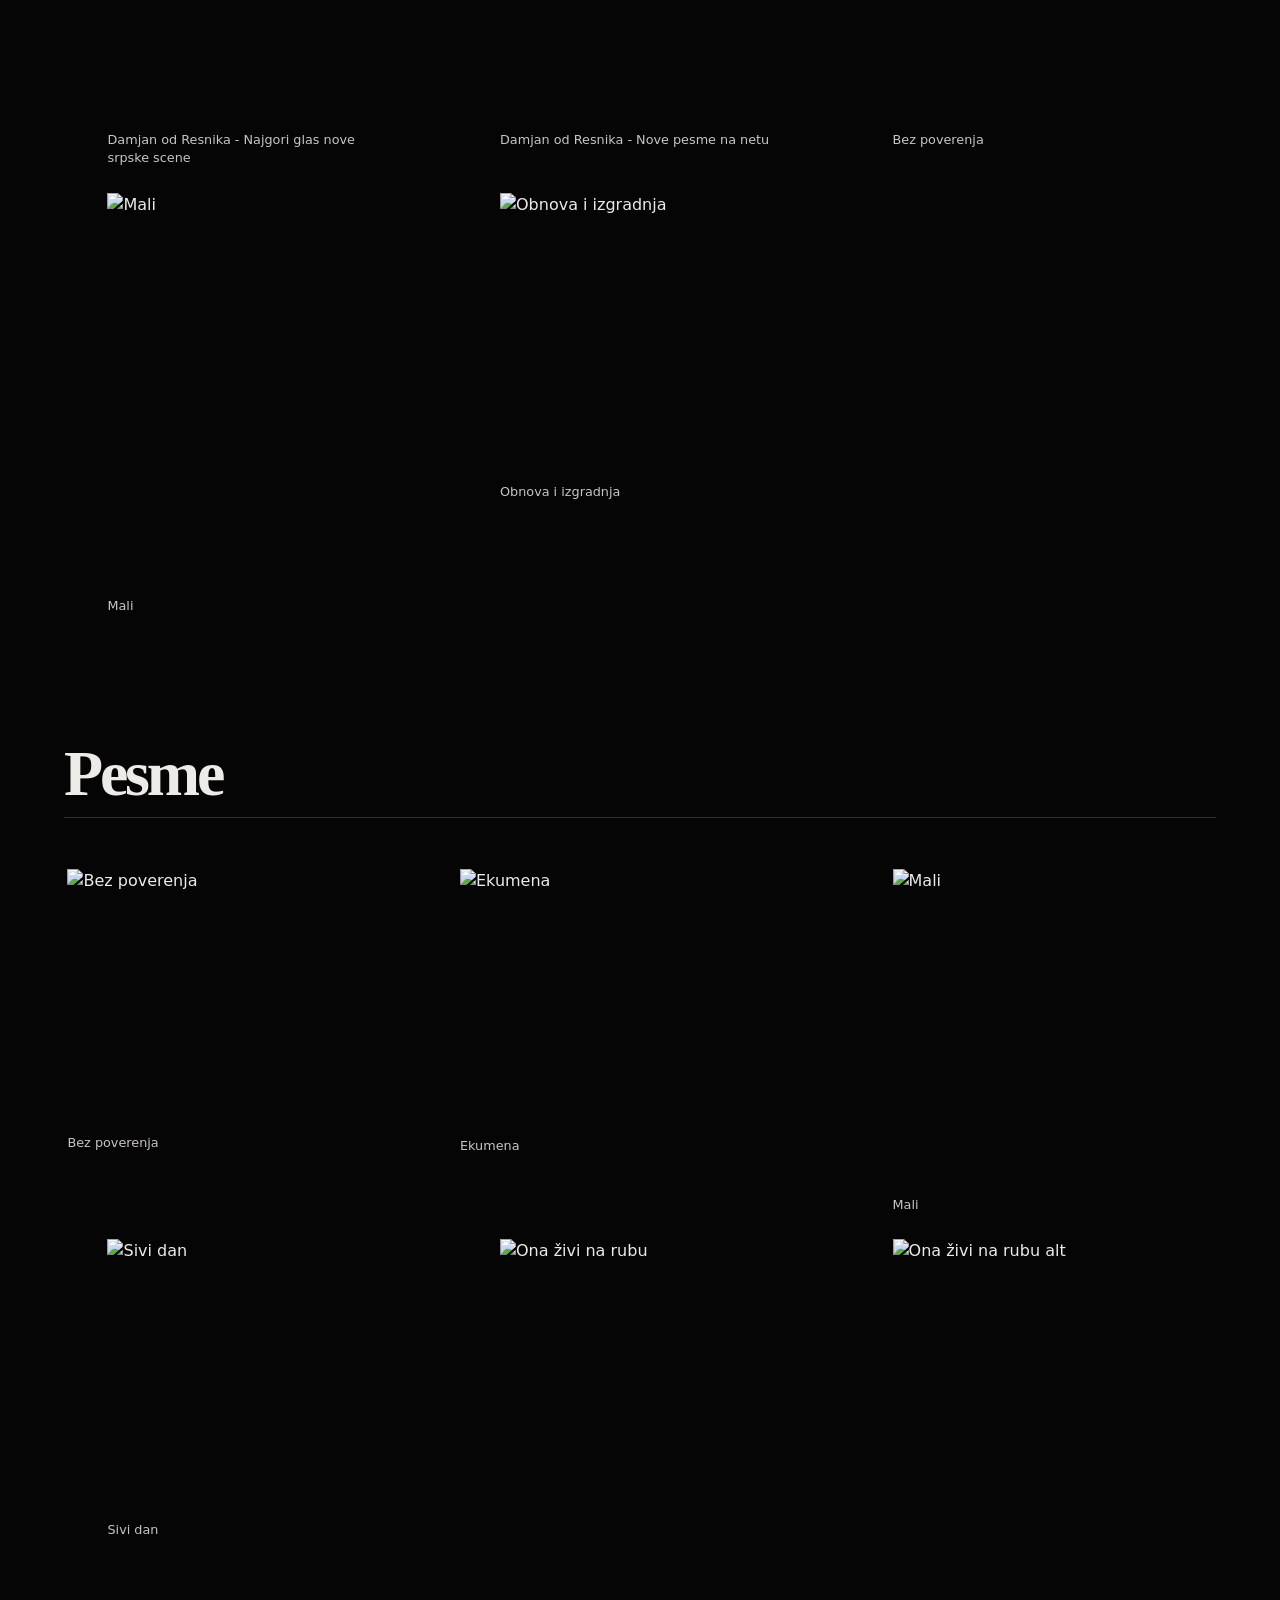
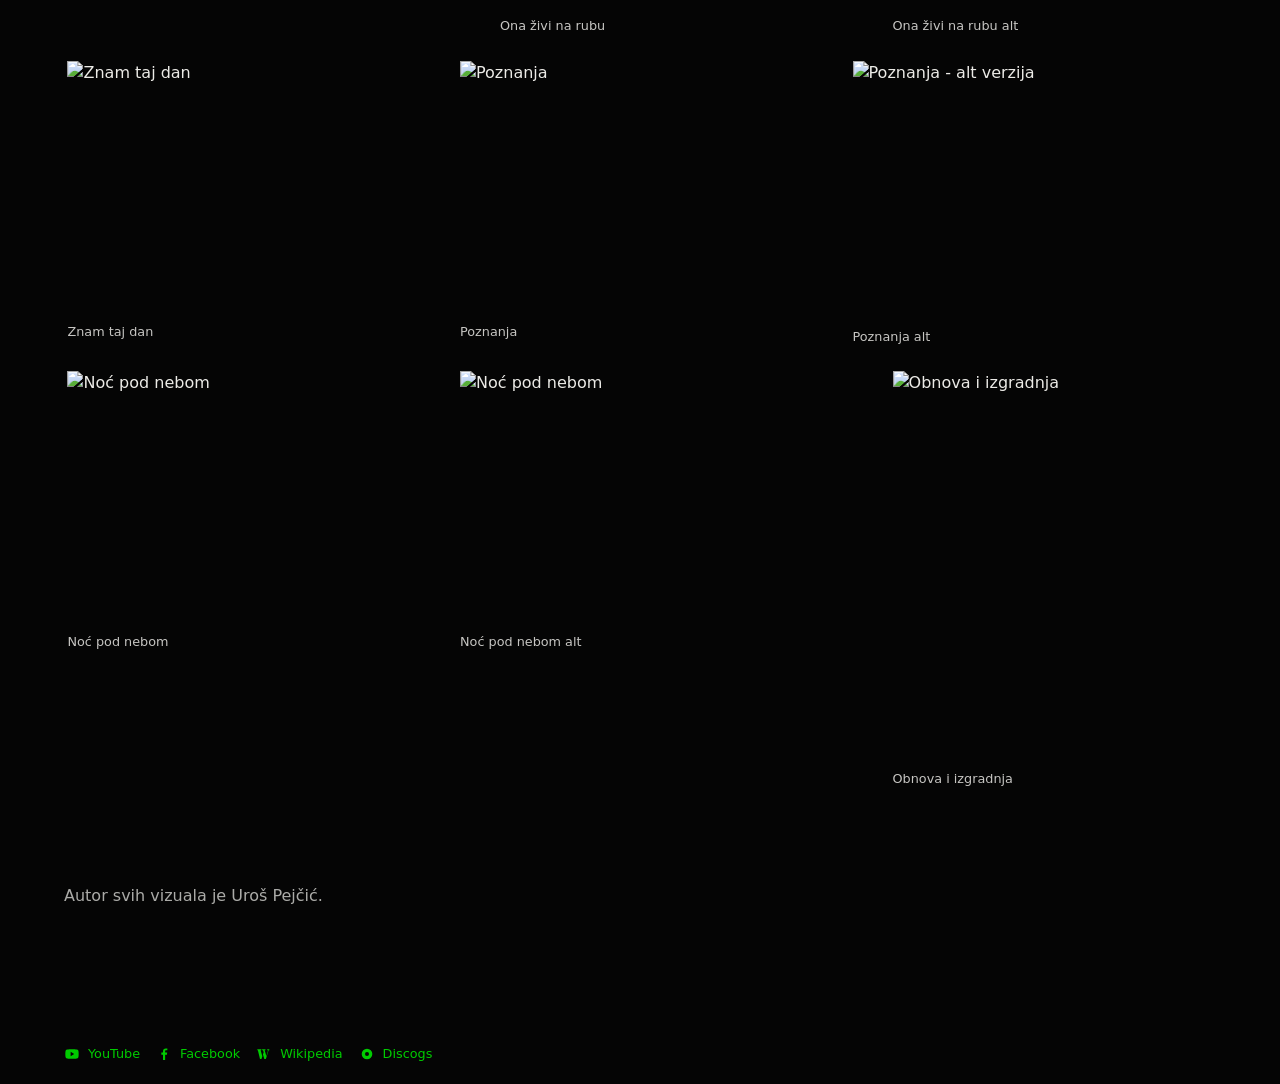
==== commit 415e51dd: "logo" ====
--- a/art.html
+++ b/art.html
@@ -22,8 +22,7 @@
 <body>
   <a class="skip" href="#main-content">Preskoči na sadržaj</a>
   <header class="site-header page-header">
-    <a class="brand" href="index.html" aria-label="Damjan od Resnika — početna"><img src="images/logo.webp"
-        alt="Damjan od Resnika" width="808" height="268" /></a>
+    <a class="brand" href="index.html" aria-label="Damjan od Resnika — početna">Дамјан од Р<span class="brand-mark">е</span>сника</a>
     <nav class="nav">
       <a href="index.html">Početna</a><a href="o-projektu.html">O projektu</a><a
         href="diskografija.html">Diskografija</a><a href="fotogalerija.html">Fotogalerija</a><a class="active"
--- a/styles.css
+++ b/styles.css
@@ -4,6 +4,13 @@
   font-weight: 400;
   font-display: swap;
   src: url("fonts/chiller.ttf") format("truetype");
+}
+@font-face {
+  font-family: CyrillicOldFace;
+  font-style: normal;
+  font-weight: 400;
+  font-display: swap;
+  src: url("fonts/cyrillicoldface.ttf") format("truetype");
 }
 :root {
   --color-canvas: #050505;
@@ -120,15 +127,14 @@
 }
 .site-header.page-header { position: relative; background: var(--color-canvas); }
 .brand {
-  display: block;
-  width: auto;
-  height: 48px;
-  aspect-ratio: 808 / 268;
-  background: center / contain no-repeat url("images/logo.webp");
-  font-size: 0;
+  color: var(--color-text);
+  font-family: CyrillicOldFace, var(--font-display);
+  font-size: 1.75rem;
+  line-height: 1;
   text-decoration: none;
-}
-.brand img { display: block; width: 100%; height: auto; }
+  white-space: nowrap;
+}
+.brand-mark { color: var(--color-brand-mark); }
 .nav, .footer-links, .socials, .hero-album-covers, .album-meta {
   display: flex;
   flex-wrap: wrap;
